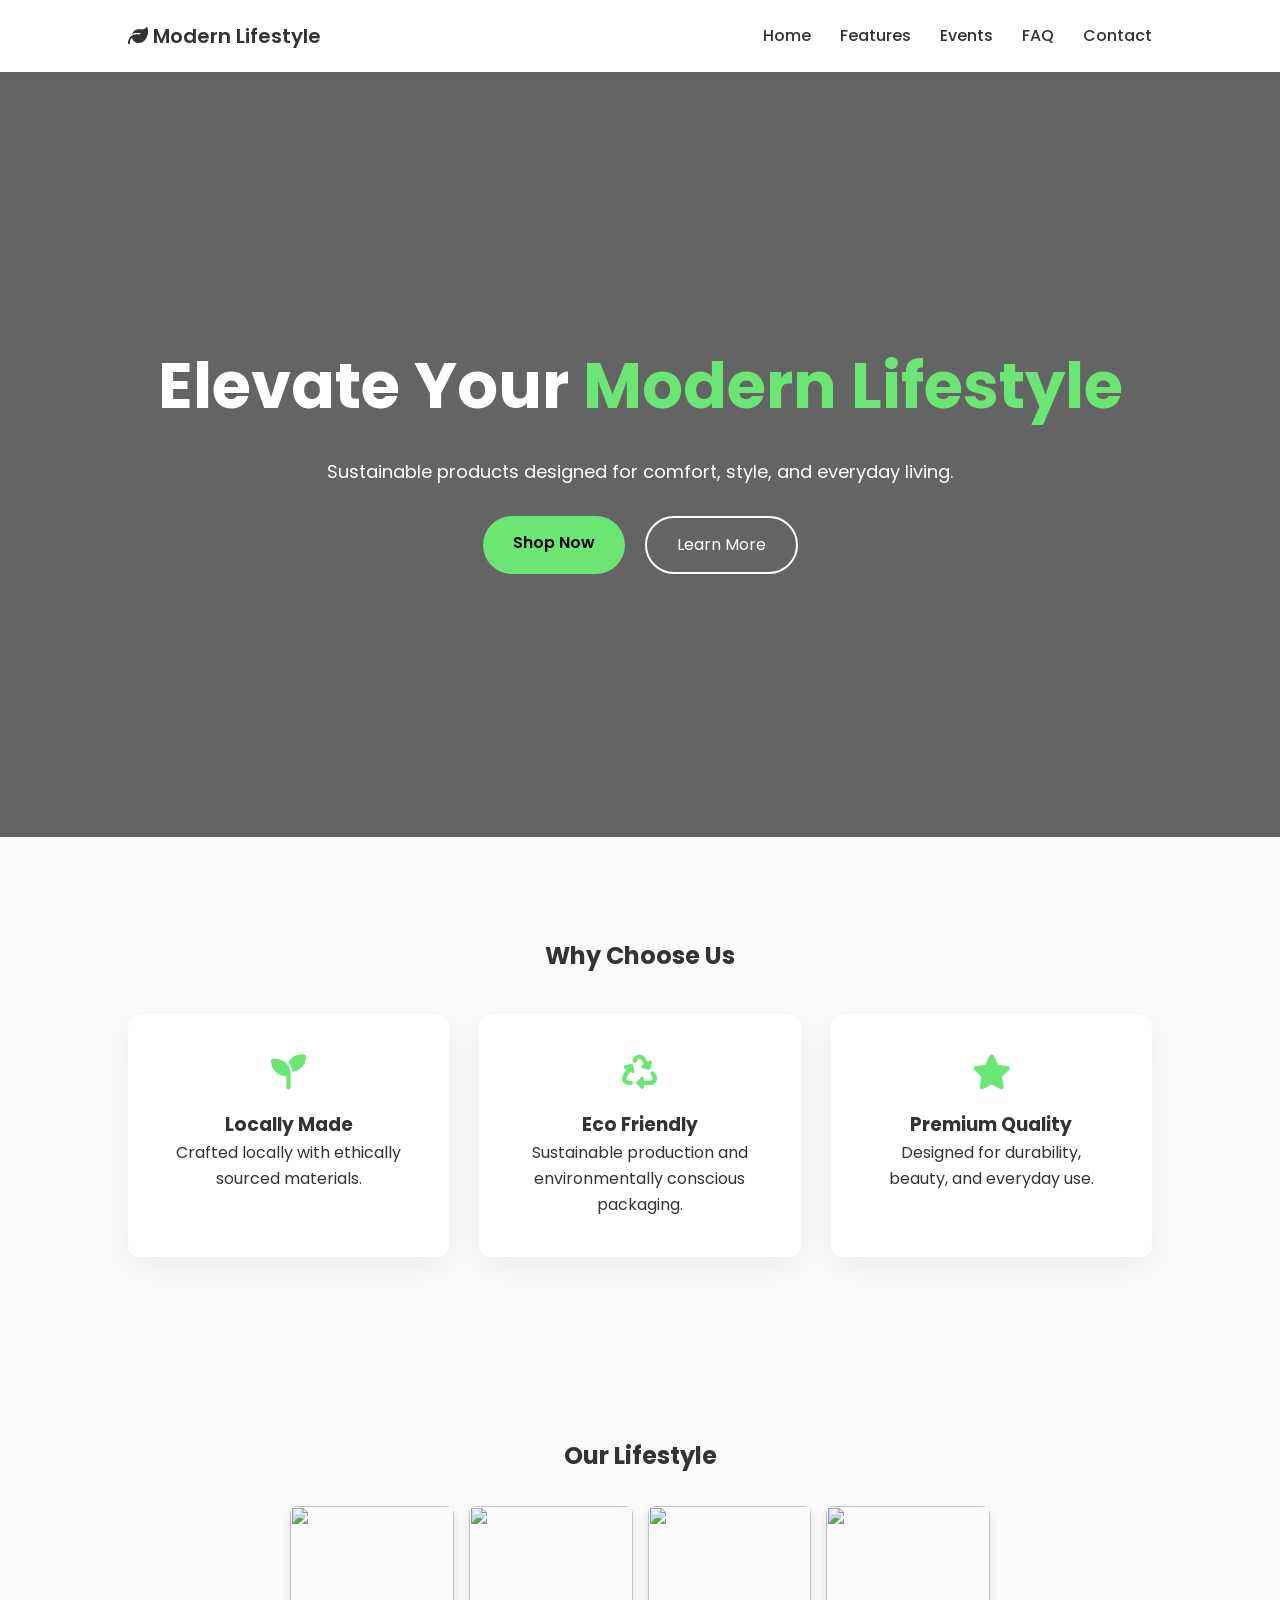
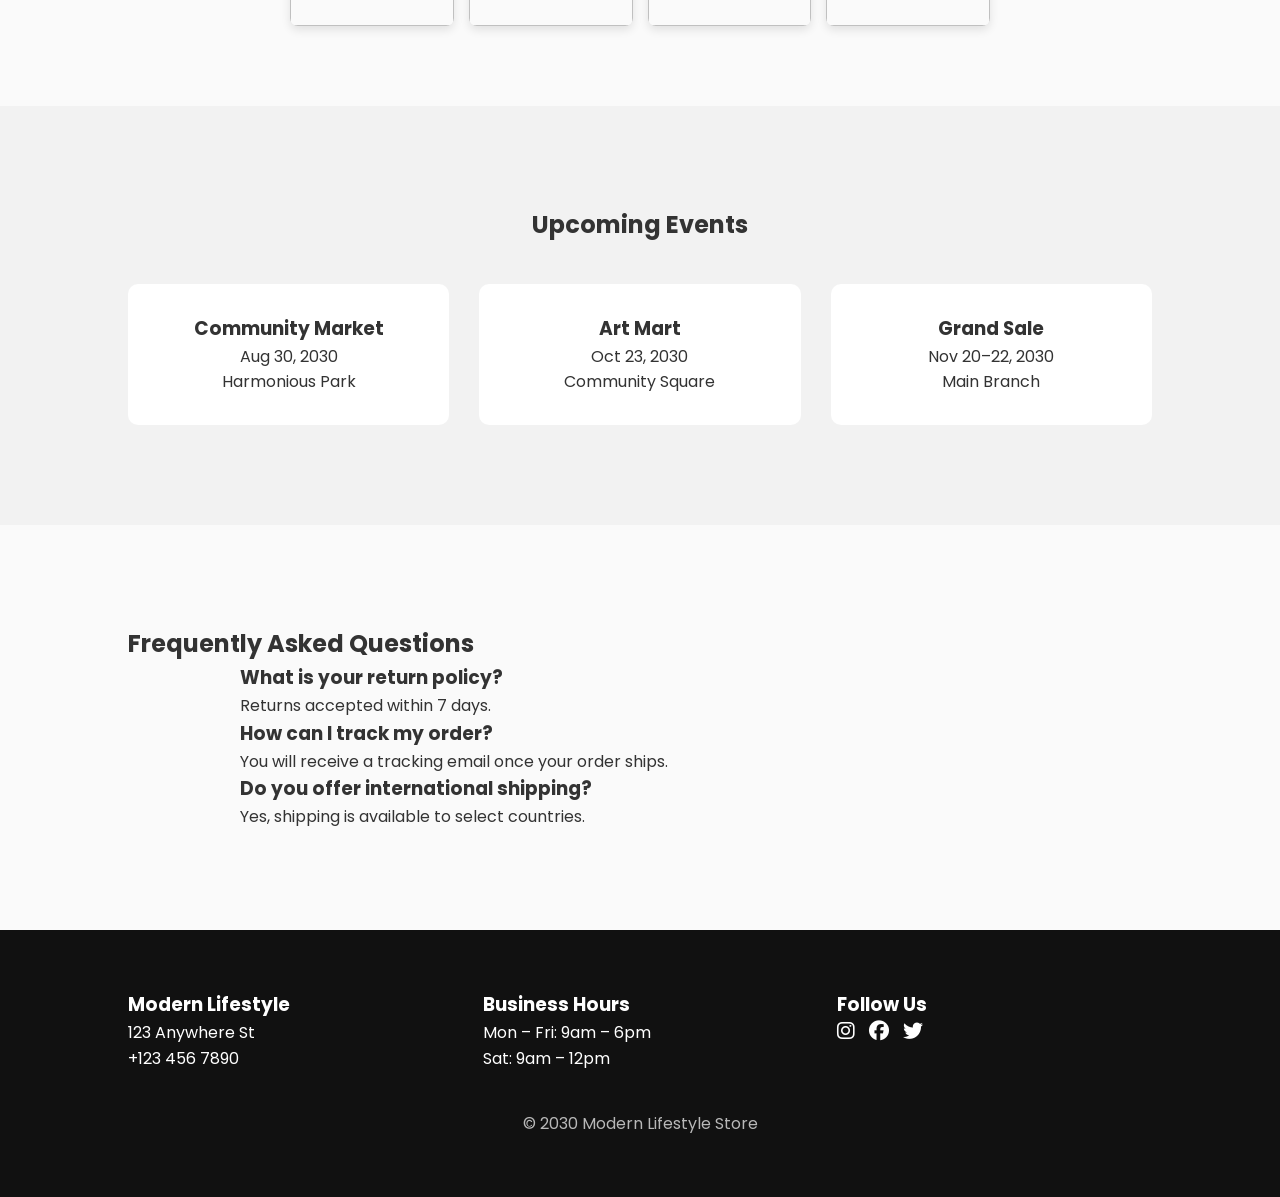
==== index.html @ b2f43e82 "Update index.html" ====
<!DOCTYPE html>
<html lang="en">

<head>
<meta charset="UTF-8">
<meta name="viewport" content="width=device-width, initial-scale=1.0">

<title>Modern Lifestyle Store</title>

<link rel="stylesheet" href="styles.css">

<!-- Google Fonts -->
<link href="https://fonts.googleapis.com/css2?family=Poppins:wght@300;400;500;600;700&display=swap" rel="stylesheet">

<!-- Font Awesome icons -->
<link rel="stylesheet" href="https://cdnjs.cloudflare.com/ajax/libs/font-awesome/6.5.0/css/all.min.css">

</head>

<body>


<!-- NAVBAR -->

<header class="navbar">

<div class="logo">
<i class="fa-solid fa-leaf"></i>
Modern Lifestyle
</div>

<nav>
<a href="#">Home</a>
<a href="#features">Features</a>
<a href="#events">Events</a>
<a href="#faq">FAQ</a>
<a href="#contact">Contact</a>
</nav>

</header>


<!-- HERO -->

<section class="hero">

<div class="hero-content">

<h1>Elevate Your <span>Modern Lifestyle</span></h1>

<p>
Sustainable products designed for comfort, style,
and everyday living.
</p>

<div class="hero-buttons">
<a class="btn-primary" href="#">Shop Now</a>
<a class="btn-secondary" href="#">Learn More</a>
</div>

</div>

</section>



<!-- FEATURES -->

<section id="features" class="features">

<h2>Why Choose Us</h2>

<div class="features-grid">

<div class="card">
<i class="fa-solid fa-seedling feature-icon"></i>
<h3>Locally Made</h3>
<p>
Crafted locally with ethically sourced materials.
</p>
</div>

<div class="card">
<i class="fa-solid fa-recycle feature-icon"></i>
<h3>Eco Friendly</h3>
<p>
Sustainable production and environmentally
conscious packaging.
</p>
</div>

<div class="card">
<i class="fa-solid fa-star feature-icon"></i>
<h3>Premium Quality</h3>
<p>
Designed for durability, beauty,
and everyday use.
</p>
</div>

</div>

</section>



<!-- IMAGE SECTION -->

<section class="gallery">

<h2>Our Lifestyle</h2>

<div class="gallery-grid">

<img src="https://images.unsplash.com/photo-1555529669-e69e7aa0ba9a">
<img src="https://images.unsplash.com/photo-1524758631624-e2822e304c36">
<img src="https://images.unsplash.com/photo-1484101403633-562f891dc89a">
<img src="https://www.freepik.com/free-photos-vectors/modern-celebrity-lifestyle">

</div>

</section>



<!-- EVENTS -->

<section id="events" class="events">

<h2>Upcoming Events</h2>

<div class="events-grid">

<div class="event-card">
<h3>Community Market</h3>
<p class="date">Aug 30, 2030</p>
<p>Harmonious Park</p>
</div>

<div class="event-card">
<h3>Art Mart</h3>
<p class="date">Oct 23, 2030</p>
<p>Community Square</p>
</div>

<div class="event-card">
<h3>Grand Sale</h3>
<p class="date">Nov 20–22, 2030</p>
<p>Main Branch</p>
</div>

</div>

</section>



<!-- FAQ -->

<section id="faq" class="faq">

<h2>Frequently Asked Questions</h2>

<div class="faq-container">

<div class="faq-item">
<h3>What is your return policy?</h3>
<p>Returns accepted within 7 days.</p>
</div>

<div class="faq-item">
<h3>How can I track my order?</h3>
<p>You will receive a tracking email once your order ships.</p>
</div>

<div class="faq-item">
<h3>Do you offer international shipping?</h3>
<p>Yes, shipping is available to select countries.</p>
</div>

</div>

</section>



<!-- FOOTER -->

<footer id="contact" class="footer">

<div class="footer-container">

<div>
<h3>Modern Lifestyle</h3>
<p>123 Anywhere St</p>
<p>+123 456 7890</p>
</div>

<div>
<h3>Business Hours</h3>
<p>Mon – Fri: 9am – 6pm</p>
<p>Sat: 9am – 12pm</p>
</div>

<div>
<h3>Follow Us</h3>

<div class="socials">
<i class="fa-brands fa-instagram"></i>
<i class="fa-brands fa-facebook"></i>
<i class="fa-brands fa-twitter"></i>
</div>

</div>

</div>

<p class="copyright">
© 2030 Modern Lifestyle Store
</p>

</footer>


</body>
</html>
---- styles.css ----
*{
margin:0;
padding:0;
box-sizing:border-box;
font-family:"Poppins",sans-serif;
}

body{
background:#fafafa;
color:#333;
line-height:1.6;
}


/* NAVBAR */

.navbar{
display:flex;
justify-content:space-between;
align-items:center;
padding:20px 10%;
background:white;
box-shadow:0 3px 15px rgba(0,0,0,0.05);
}

.logo{
font-weight:600;
font-size:20px;
}

.navbar nav a{
margin-left:25px;
text-decoration:none;
color:#333;
font-weight:500;
}


/* HERO */

.hero{
height:85vh;
display:flex;
align-items:center;
justify-content:center;
text-align:center;

background:
linear-gradient(rgba(0,0,0,0.6),rgba(0,0,0,0.6)),
url("https://images.unsplash.com/photo-1519710164239-da123dc03ef4");

background-size:cover;
background-position:center;
color:white;
padding:20px;
}

.hero h1{
font-size:64px;
font-weight:700;
margin-bottom:20px;
}

.hero span{
color:#6BE675;
}

.hero p{
font-size:18px;
margin-bottom:30px;
}

.hero-buttons{
display:flex;
gap:20px;
justify-content:center;
}

.btn-primary{
background:#6BE675;
padding:14px 30px;
border-radius:30px;
text-decoration:none;
color:black;
font-weight:600;
}

.btn-secondary{
border:2px solid white;
padding:14px 30px;
border-radius:30px;
text-decoration:none;
color:white;
}


/* FEATURES */

.features{
padding:100px 10%;
text-align:center;
}

.features-grid{
display:grid;
grid-template-columns:repeat(auto-fit,minmax(250px,1fr));
gap:30px;
margin-top:40px;
}

.card{
background:white;
padding:40px;
border-radius:12px;
box-shadow:0 10px 30px rgba(0,0,0,0.05);
}

.feature-icon{
font-size:35px;
margin-bottom:20px;
color:#6BE675;
}


/* GALLERY */

.gallery{
padding:80px 10%;
text-align:center;
}

.gallery-grid{
display:grid;
grid-template-columns:repeat(auto-fit, minmax(140px, 1fr));
gap:15px;
margin-top:30px;
max-width:700px;
margin-left:auto;
margin-right:auto;
}

.gallery-grid img{
width:100%;
height:120px;
object-fit:cover;
border-radius:8px;
box-shadow:0 4px 10px rgba(0,0,0,0.1);
transition:0.2s;
}

.gallery-grid img:hover{
transform:scale(1.05);
}


/* EVENTS */

.events{
padding:100px 10%;
background:#f2f2f2;
text-align:center;
}

.events-grid{
display:grid;
grid-template-columns:repeat(auto-fit,minmax(250px,1fr));
gap:30px;
margin-top:40px;
}

.event-card{
background:white;
padding:30px;
border-radius:10px;
}


/* FAQ */

.faq{
padding:100px 10%;
}

.faq-container{
max-width:800px;
margin:auto;
}


/* FOOTER */

.footer{
background:#111;
color:white;
padding:60px 10%;
}

.footer-container{
display:grid;
grid-template-columns:repeat(auto-fit,minmax(200px,1fr));
gap:40px;
margin-bottom:40px;
}

.socials i{
margin-right:10px;
font-size:20px;
}

.copyright{
text-align:center;
opacity:0.7;
}
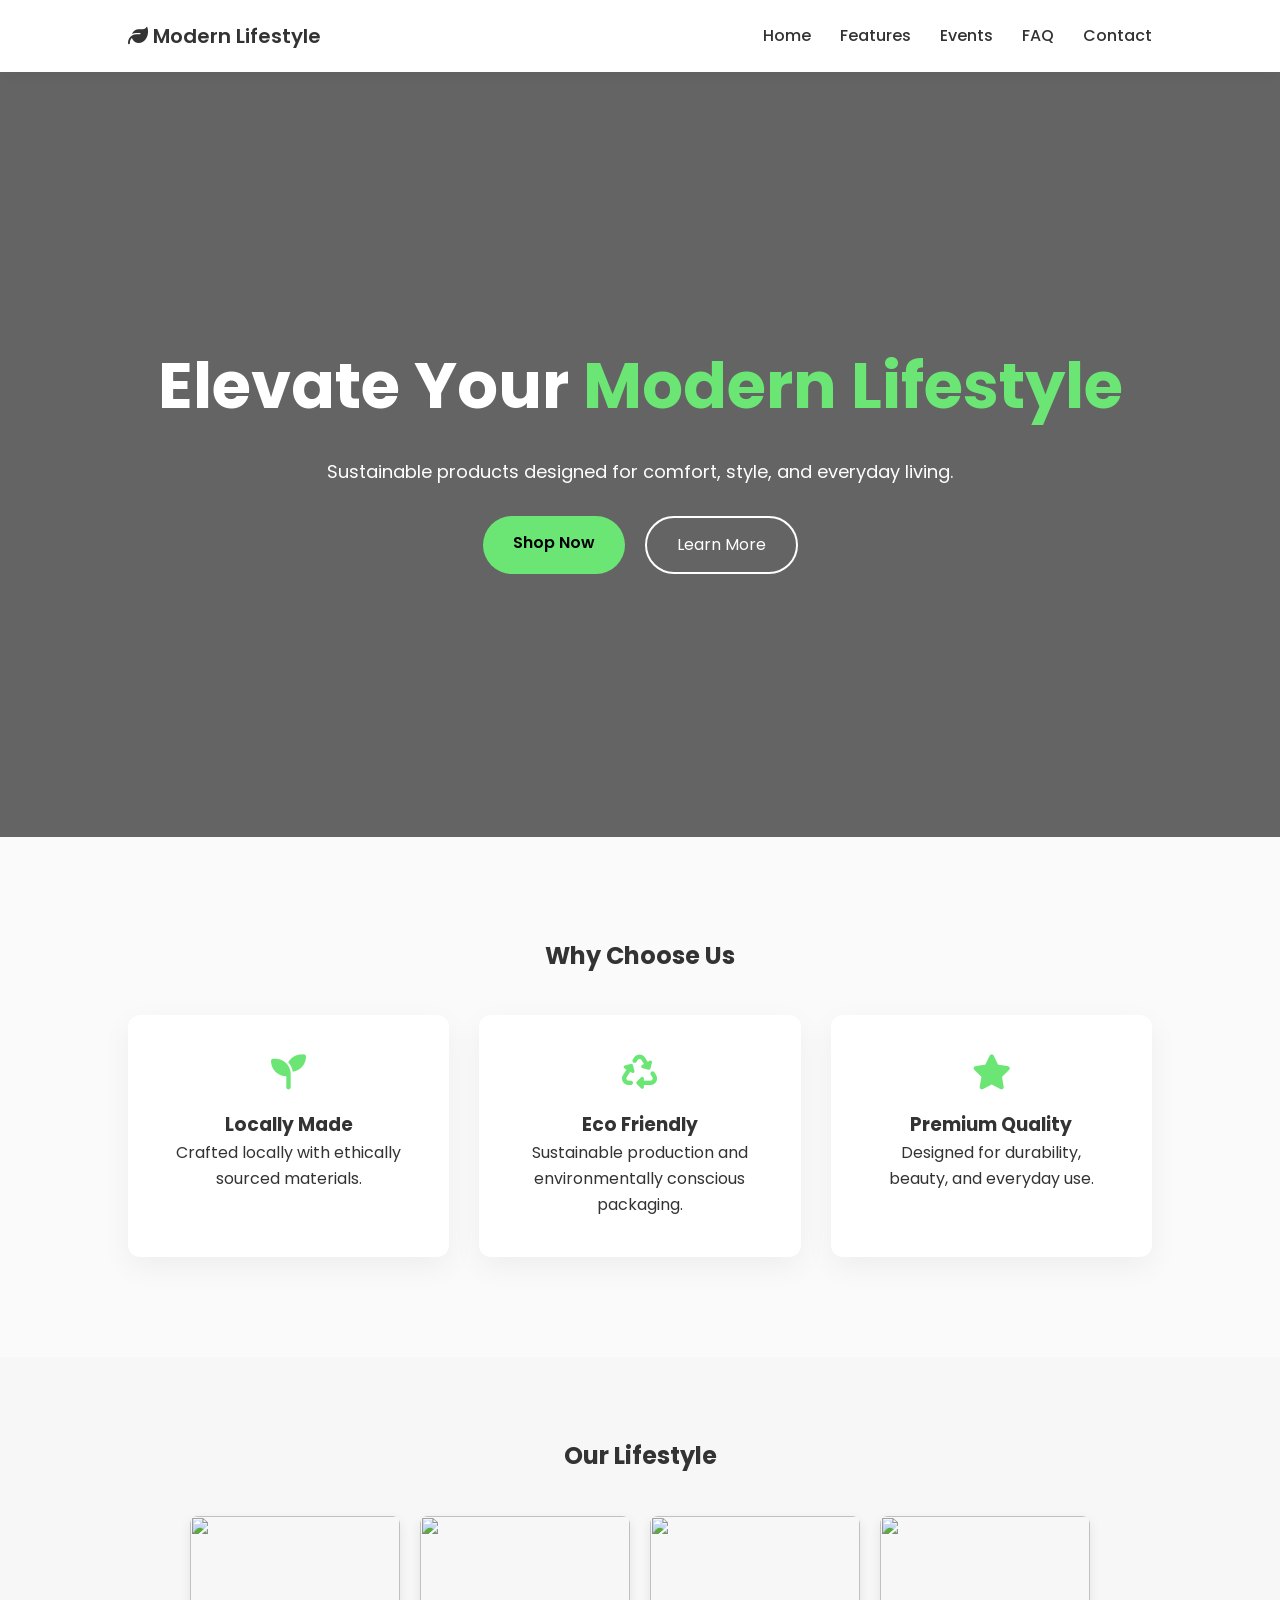
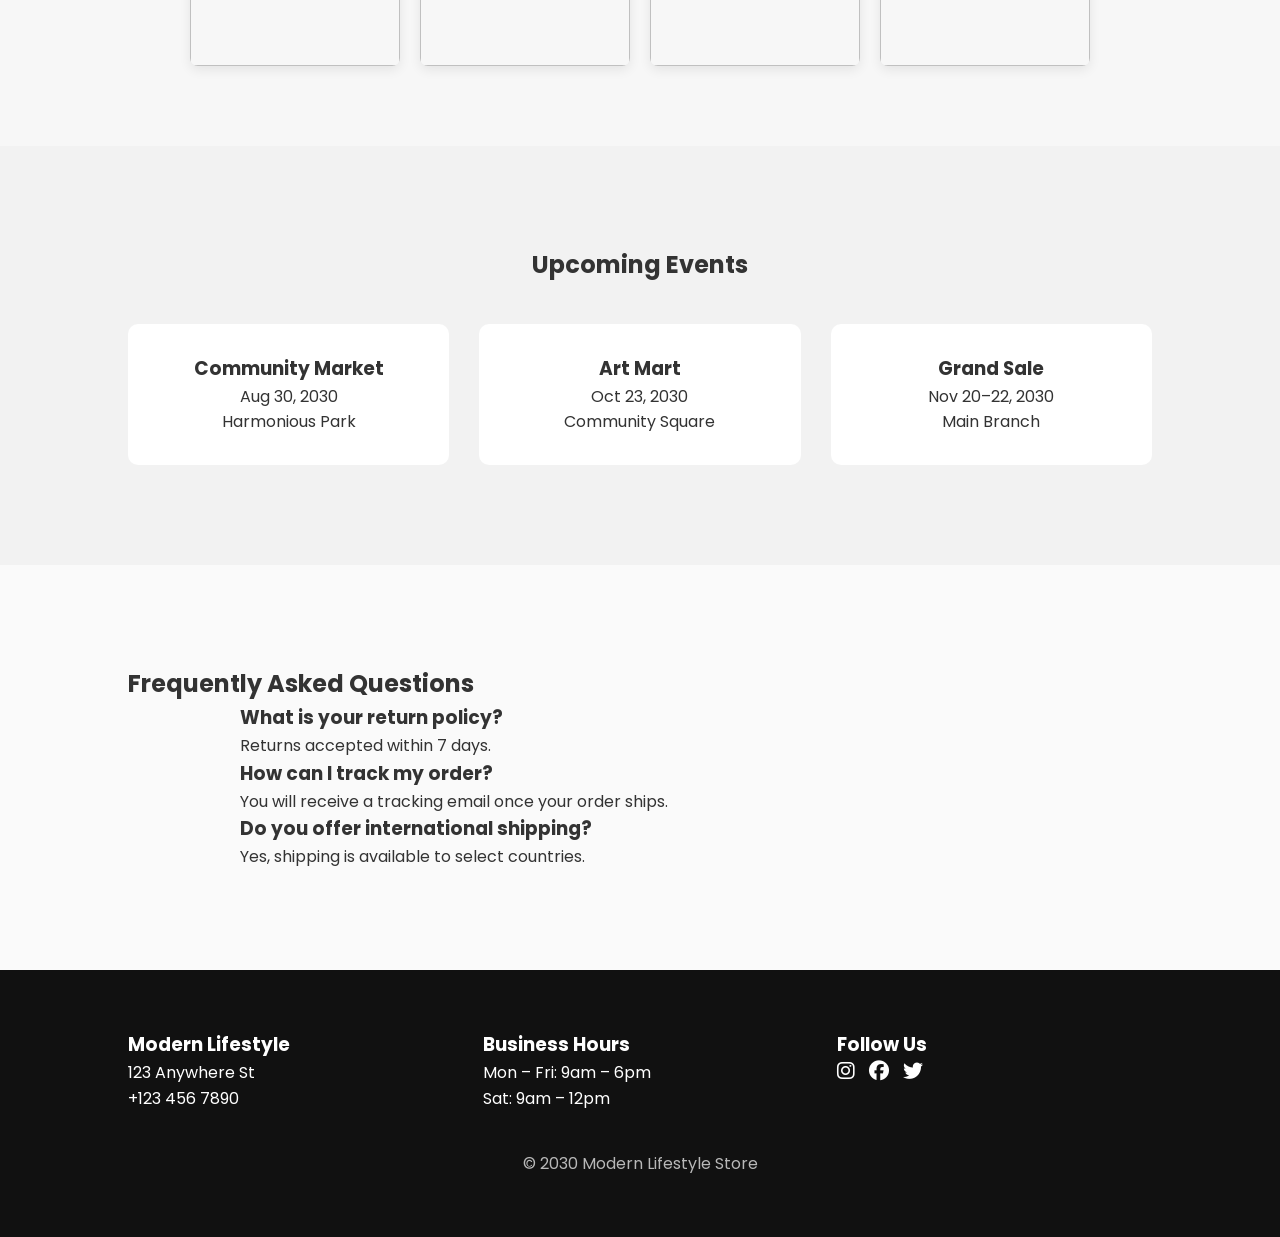
==== commit 3341e56e: "Update index.html" ====
--- a/index.html
+++ b/index.html
@@ -115,7 +115,7 @@
 <img src="https://images.unsplash.com/photo-1555529669-e69e7aa0ba9a">
 <img src="https://images.unsplash.com/photo-1524758631624-e2822e304c36">
 <img src="https://images.unsplash.com/photo-1484101403633-562f891dc89a">
-<img src="https://www.freepik.com/free-photos-vectors/modern-celebrity-lifestyle">
+<img src="https://plus.unsplash.com/premium_photo-1727173973886-87df96d8a638?q=80&w=1170&auto=format&fit=crop&ixlib=rb-4.1.0&ixid=M3wxMjA3fDB8MHxwaG90by1wYWdlfHx8fGVufDB8fHx8fA%3D%3D">
 
 </div>
 
--- a/styles.css
+++ b/styles.css
@@ -122,36 +122,34 @@
 }
 
 
-/* GALLERY */
-
 .gallery{
 padding:80px 10%;
 text-align:center;
+background:#f7f7f7;
 }
 
 .gallery-grid{
 display:grid;
-grid-template-columns:repeat(auto-fit, minmax(140px, 1fr));
-gap:15px;
-margin-top:30px;
-max-width:700px;
+grid-template-columns:repeat(auto-fit,minmax(180px,1fr));
+gap:20px;
+margin-top:40px;
+max-width:900px;
 margin-left:auto;
 margin-right:auto;
 }
 
 .gallery-grid img{
 width:100%;
-height:120px;
+height:150px;
 object-fit:cover;
 border-radius:8px;
-box-shadow:0 4px 10px rgba(0,0,0,0.1);
-transition:0.2s;
+transition:0.25s;
+box-shadow:0 4px 12px rgba(0,0,0,0.08);
 }
 
 .gallery-grid img:hover{
 transform:scale(1.05);
 }
-
 
 /* EVENTS */
 
